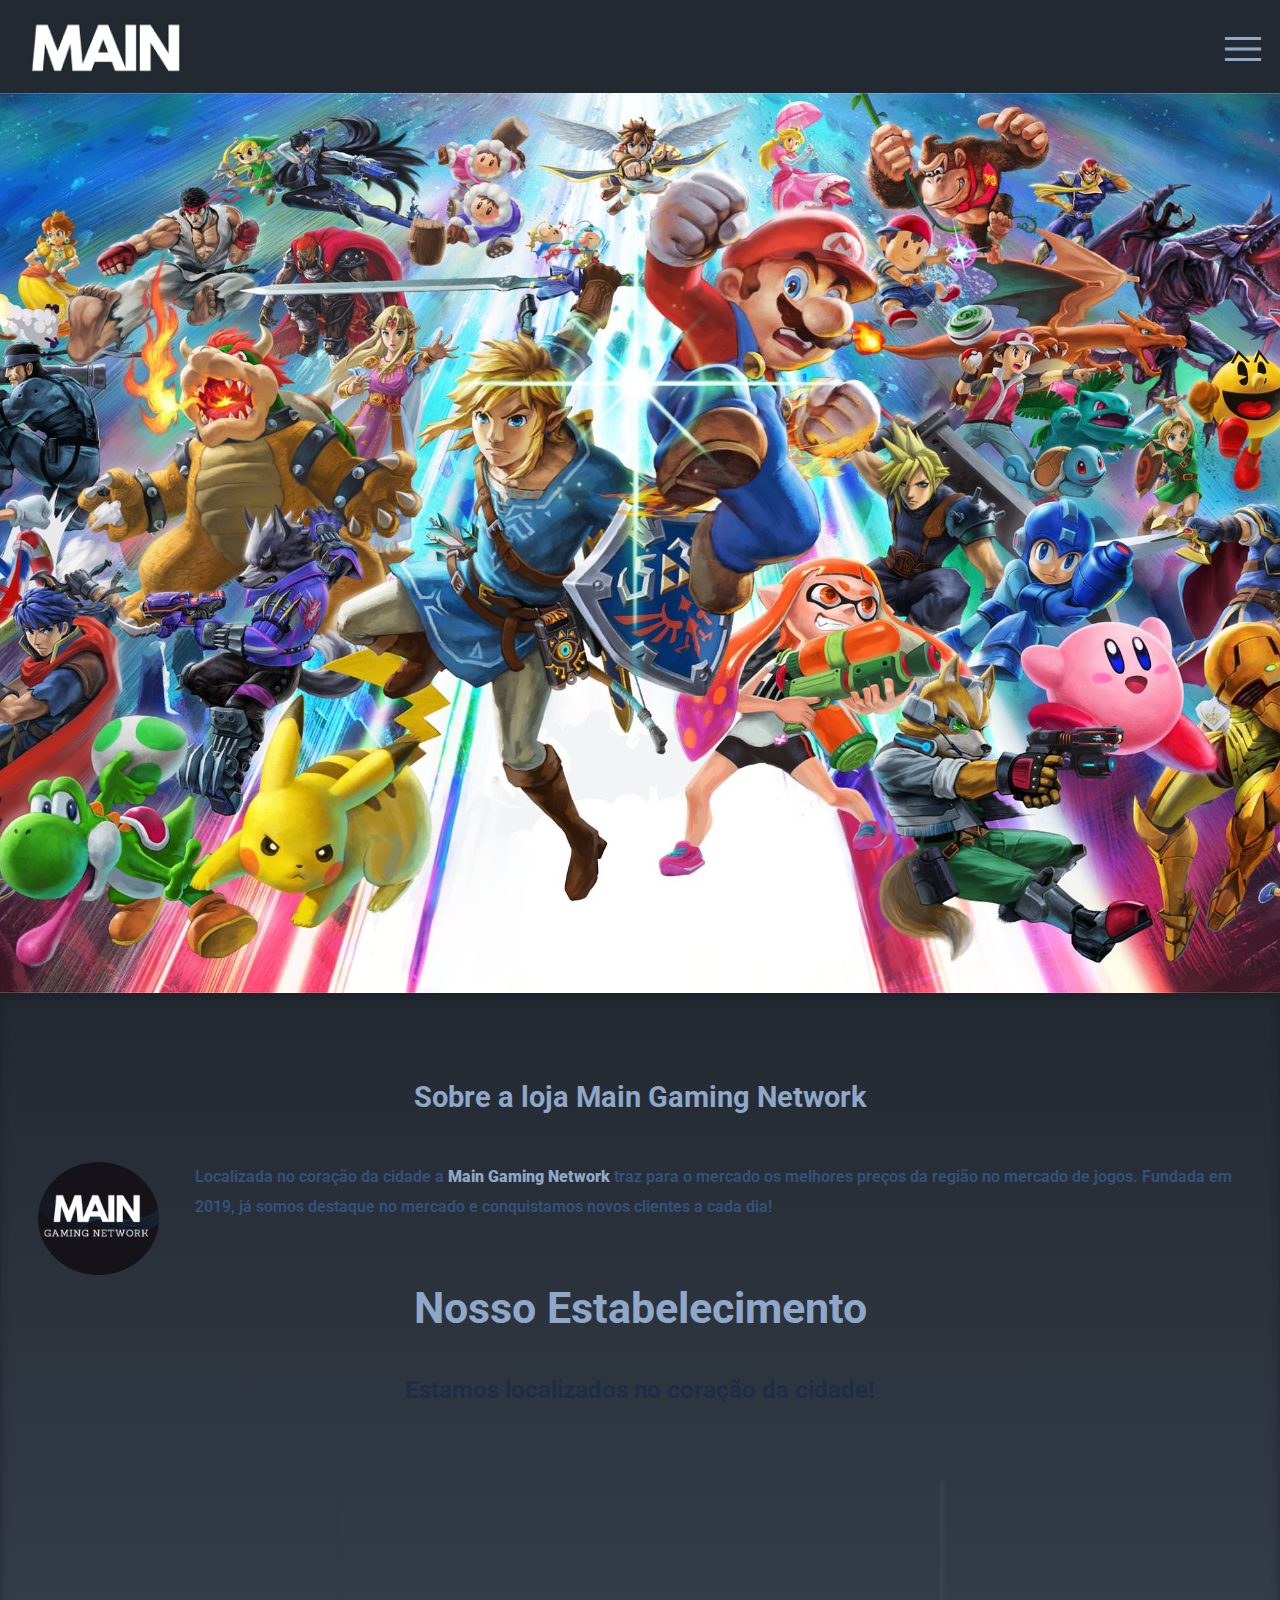
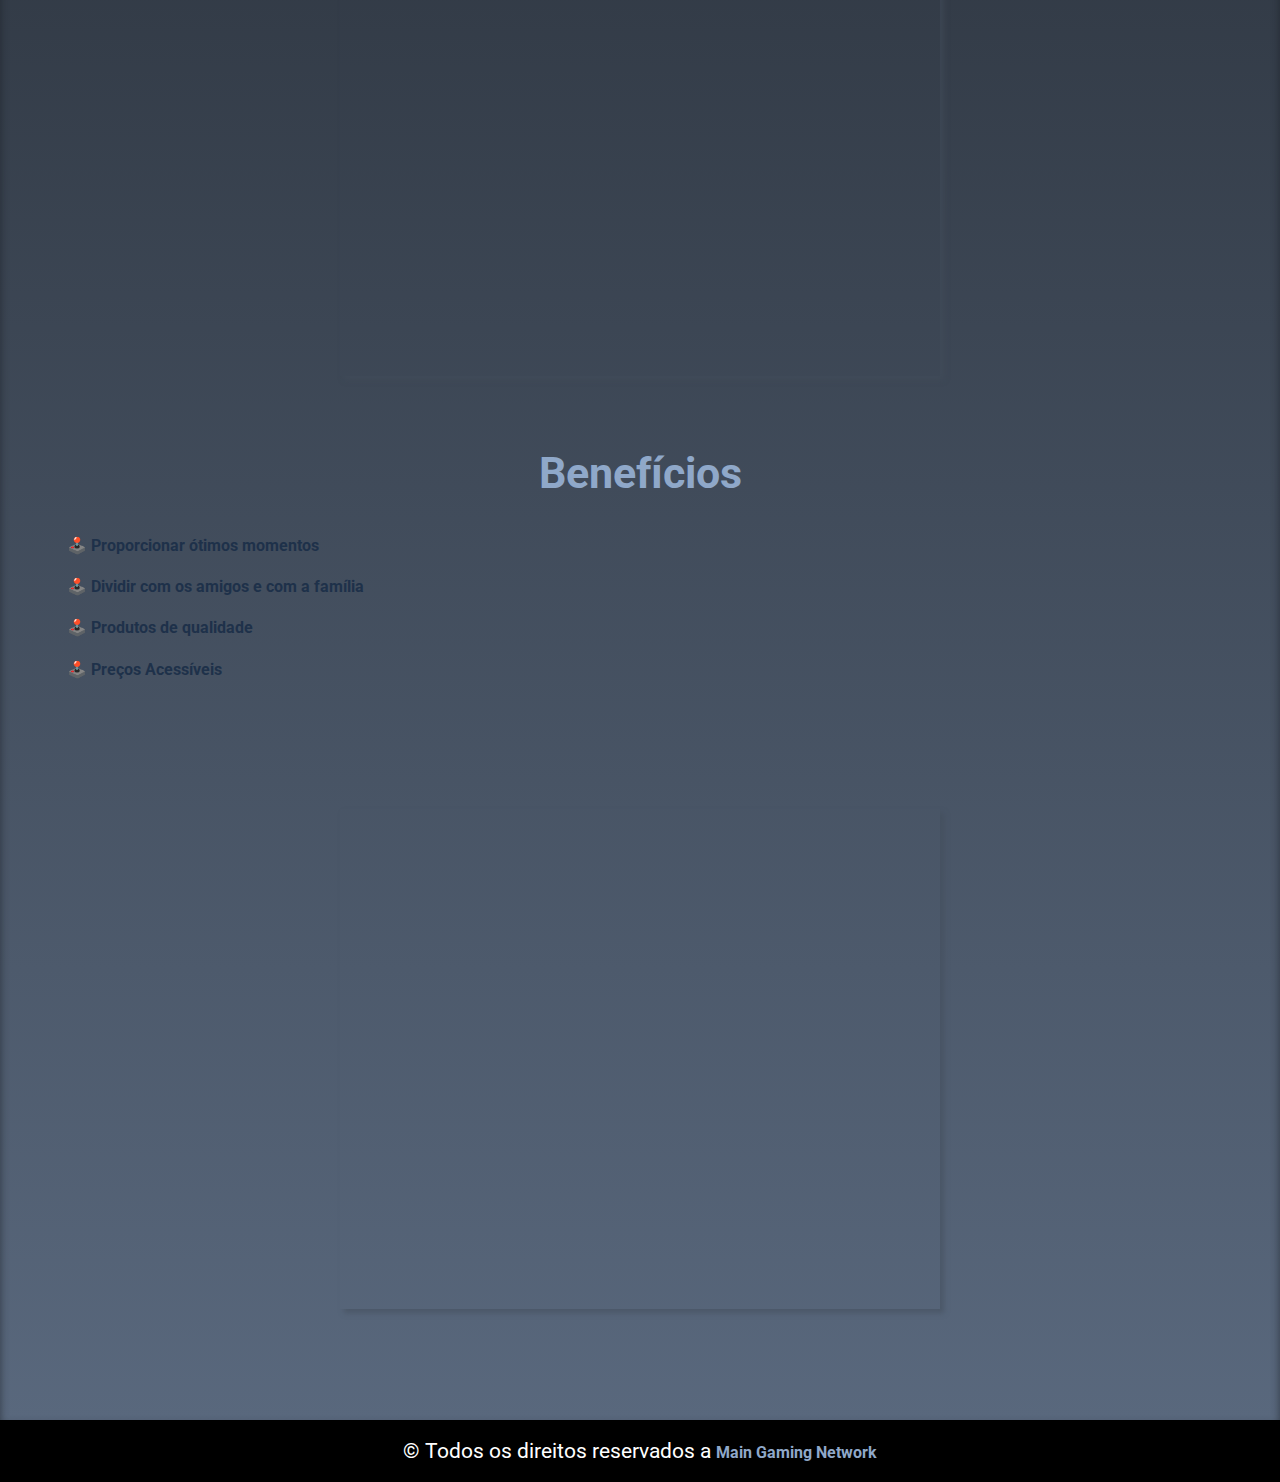
==== src/main/resources/static/index.html @ 84d83d10 "Initial commit" ====
<!DOCTYPE html>
<html  xmlns:th="https://www.thymeleaf.org">
<head>
    <meta charset="UTF-8">
    <meta name="viewport" content="width=device-width, initial-scale=1.0">
    <link rel="stylesheet" href="style.css"> <!--Mobile First (Página Principal)-->
    <link rel="stylesheet" href="media-principal.css"> <!--Resto dos dispositivos (Página Principal e Banner)-->
    <link rel="shortcut icon" href="favicon.ico" type="image/x-icon">
    <link rel="stylesheet" href="https://fonts.googleapis.com/css2?family=Material+Symbols+Outlined:opsz,wght,FILL,GRAD@20..48,100..700,0..1,-50..200" />
    <script src="script.js"></script>
    <title>Main Gaming Network</title>
</head>
<body onresize="sizeChange()">
    <!--Cabeçalho do site-->
    <header>
        <img class="logo" src="imagens/logo.png" alt="Logotipo">
        <span id="burger" class="material-symbols-outlined" onclick="menu()">
            menu
            </span>
    </header>
    <!--div usada para inserir um background image, para melhor responsividade-->
    <div class="banner">
    <menu id="itens">
        <ul>
            <li><a href="Menuindex" >Home</a></li>
            <li><a href="login" >Cadastro</a></li>
            <li><a href="contato"  rel="next">Contato</a></li>
            <li><a href="catalogo"  rel="next">Catalogo</a></li>
        </ul>
    </menu>
    </div>

    <main>
        <section>
            <h1 class="titulo-site">Sobre a loja Main Gaming Network</h1>
            <p class="local">
                <img class="main-gaming" src="imagens/logotipotexto.png" alt="Logotipo"> Localizada no coração da cidade a <strong>Main Gaming Network</strong> traz para o mercado os melhores preços da região no mercado de jogos. Fundada em 2019, já somos destaque no mercado e conquistamos novos clientes a cada dia!
            </p>

        </section>

        <section>
            <h1 class="titulo-padrao">Nosso Estabelecimento</h1>
            <p class="cora">Estamos localizados no coração da cidade!</p>
            <iframe class="frame" src="https://www.google.com/maps/embed?pb=!1m18!1m12!1m3!1d3654.8839956158517!2d-46.5583366!3d-23.6443251!2m3!1f0!2f0!3f0!3m2!1i1024!2i768!4f13.1!3m3!1m2!1s0x94ce4328ea92757b%3A0xccca50dd4902033b!2sR.%20Santo%20Andr%C3%A9%2C%20680%20-%20Boa%20Vista%2C%20S%C3%A3o%20Caetano%20do%20Sul%20-%20SP%2C%2009572-000!5e0!3m2!1spt-BR!2sbr!4v1693608157558!5m2!1spt-BR!2sbr" width="400" height="300" style="border:0;" allowfullscreen="" loading="lazy" referrerpolicy="no-referrer-when-downgrade"></iframe>
        </section>

        <section>
            <h1 class="titulo-padrao">Benefícios</h1>
            <ul class="lista-beneficios">
                <li>Proporcionar ótimos momentos</li>
                <li>Dividir com os amigos e com a família</li>
                <li>Produtos de qualidade</li>
                <li>Preços Acessíveis</li>
            </ul>
           
        </section>
                            
        <iframe class="frame" width="400" height="300" src="https://www.youtube.com/embed/yJQmo6Bz57w?si=tL_uA1Y-URNBIbmL" title="YouTube video player" frameborder="0" allow="accelerometer; autoplay; clipboard-write; encrypted-media; gyroscope; picture-in-picture; web-share" allowfullscreen></iframe>
    </main>
    <footer>
        <p>&copy; Todos os direitos reservados a <strong>Main Gaming Network</strong></p>
    </footer>
</body>
</html>
---- src/main/resources/static/style.css ----
@charset "UTF-8";
@import url('https://fonts.googleapis.com/css2?family=Roboto:wght@300;900&display=swap');

/*Configurações gerais do CSS*/
*{
    font-family: 'Roboto', sans-serif;
    margin:0px;
    padding:0px;
    font-size:1rem;
}

body{
    height:100vh;
}

/*Imagem de fundo do site*/
.banner{
    background:black url('imagens/banner.jpg') center center;
    background-size: cover;
    background-repeat:no-repeat;
    height:70vh;
    box-sizing: border-box;
}

.logo{
    width:40%;
}

/*Cabeçalho do site*/
header{
    background-color: rgb(35, 41, 49);
    display: flex;
    padding: 1%;
    padding-bottom: 3%;
    justify-content: space-between;
}

#itens{
    display:none;
}

/*Menu de opções do site (Home, Contatos, Produtos)*/
#itens a{
    position: relative;
    text-decoration: none;
    font-weight: bolder;
    padding:2%;
    text-align: right;
    display: block;
    background-color: #1e314a;
    border-top: 1.5px solid rgba(116, 115, 115, 0.356);
    text-transform: uppercase;
    font-size:1.2rem;
    color:#8fa8c9;
    opacity: 0.9;
}

#itens a:hover{
    background-color: #59687D;
    transition: 0.7s;
    opacity: 1;
    color: white;
}

/*Remoção das bolinhas da lista*/
#itens ul {
    list-style-type: none;
}

/*Estilização do ícone de menu*/
#burger{
    text-align:right;
    color: #8fa8c9;
    font-size:3rem;
    margin-top:3%;
}

/*Efeito ao passar mouse em cima do menu*/
#burger:hover{
    cursor:pointer;
    color:white;
}


main{
    background-image: linear-gradient(to bottom, rgb(35, 41, 49), #59687D);
    padding:3%;
    box-shadow: inset 0px 5px 8px rgba(25, 30, 36, 0.644);
}

/*Ajustes feitos na sessão abaixo da imagem do banner
------------------------------------------------------
*/
.titulo-site{
    text-align: center;
    font-size: 1.8rem;
    color:#8FA8C9;
    margin-top:4%;
    margin-bottom: 4%;
}

.local {
    text-align: justify;
    line-height: 1.9rem;
    font-size: 1.2rem;
    font-weight: 600;
    color:#33537D;
    margin-bottom: 15%;
}

.titulo-padrao{
    text-align: center;
    font-size:1.8rem;
    color:#8FA8C9;
}

strong{
    color:#8fa8c9;
}

.cora{
    text-align: center;
    margin-top: 3.5%;
    margin-bottom:3.5%;
    color:#1c2d44;
    font-weight: bold;
}

.frame{
    display:block;
    margin: auto;
    box-shadow: 4px 4px 5px rgba(65, 76, 90, 0.534);
    margin-bottom:6%;
}

/*Logotipo ao lado do texto*/
.main-gaming{
    width:20%;
    float:left;
    margin-right:3%;
}

footer{
    background-color: black;
    color:white;
    text-align: center;
    padding:5%;
}

.lista-beneficios{
    padding:3%;
    list-style-type: "🕹️";
    font-weight: bold;
    color: #1e314a;
}

.lista-beneficios > li{
    margin-bottom:2%;
}
/*Ajustes feitos na sessão abaixo da imagem do banner
------------------------------------------------------
*/
---- src/main/resources/static/media-principal.css ----
@charset "UTF-8";
@import url('https://fonts.googleapis.com/css2?family=Roboto:wght@300;900&display=swap');

/*Typical Device Breqakpoints
Telas Pequenas: até 600px
Celular: 600px até 768px
Tablet: 769px até 992px
Desktop: 992px até 1200px
Grandes telas: acima de 1200px
*/

@media screen and (min-width:600px) and (max-width:768px) {
    #burger{
        margin-top:4%;
        margin-right: 2%;
    }
    header{
        padding-bottom: 1.4%;
    }
}

@media screen and (min-width:768px) and (max-width:992px) { /*Tablets*/
    header{
        padding-bottom: 1%;
    }
    .logo{
        width:25%;
    }

    .banner{
        height: 100vh;
    }

    .main-gaming{
        width:15%;
    }

    .local{
        text-align: justify;
        font-size:1rem;
        margin-bottom:5%;
    }

    footer{
        padding:3%;
    }

    footer > p {
        font-size: 1.3rem;
    }

    .titulo-padrao{
        font-size:2.7rem;
    }

    .cora{
        font-size: 1.5rem;
    }

    .frame{
        width:600px;
        height:500px;
        margin-bottom: 6%;
        margin-top: 6%;
    }

    .lista-beneficios{
        margin-left:1%;
        font-size: 1.2rem;
        text-indent: 0.3rem;
    }

    .generos__lista{
        display: flex;
        flex-direction: row;
        align-items: center;
        list-style-type: none;
    }
}

@media screen and (min-width:992px) and (max-width:1200px){ 
    #burger{
        margin-top:1.3%;
    }
    header{
        padding-bottom: 1%;
    }
    .logo{
        width:20%;
    }
    .banner{
        height: 100vh;
    }
    .main-gaming{
        width:15%;
    }
    .local{
        text-align: left;
        font-size:1rem;
        margin-bottom:5%;
    }  
    footer{
        padding:1.5%
    }
    footer > p {
        font-size: 1.3rem;
    }
    .titulo-padrao{
        font-size:2.7rem;
    }
    .cora{
        font-size: 1.5rem;
    }
    .frame{
        width:600px;
        height:500px;
        margin-bottom: 6%;
        margin-top: 6%;
    }

    .lista-beneficios{
        margin-left:1%;
        font-size: 1.2rem;
        text-indent: 0.3rem;
    }
}

@media screen and (min-width:1200px) {
    #burger{
        margin-top:1%;
    }
    header{
        padding-bottom: 1%;
    }
    .logo{
        width:15%;
    }  
    .banner{
        height: 100vh;
    } 
    .main-gaming{
        width:10%;
    }
    .local{
        text-align: left;
        font-size:1rem;
        margin-bottom:5%;
    }
    footer{
        padding:1.5%
    }
    footer > p {
        font-size: 1.3rem;
    }
    .titulo-padrao{
        font-size:2.7rem;
    }
    .cora{
        font-size: 1.5rem;
    }
    .frame{
        width:600px;
        height:500px;
        margin-bottom: 6%;
        margin-top: 6%;
    }
    .lista-beneficios{
        margin-left:1%;
        font-size: 1.2rem;
        text-indent: 0.3rem;
    }
}
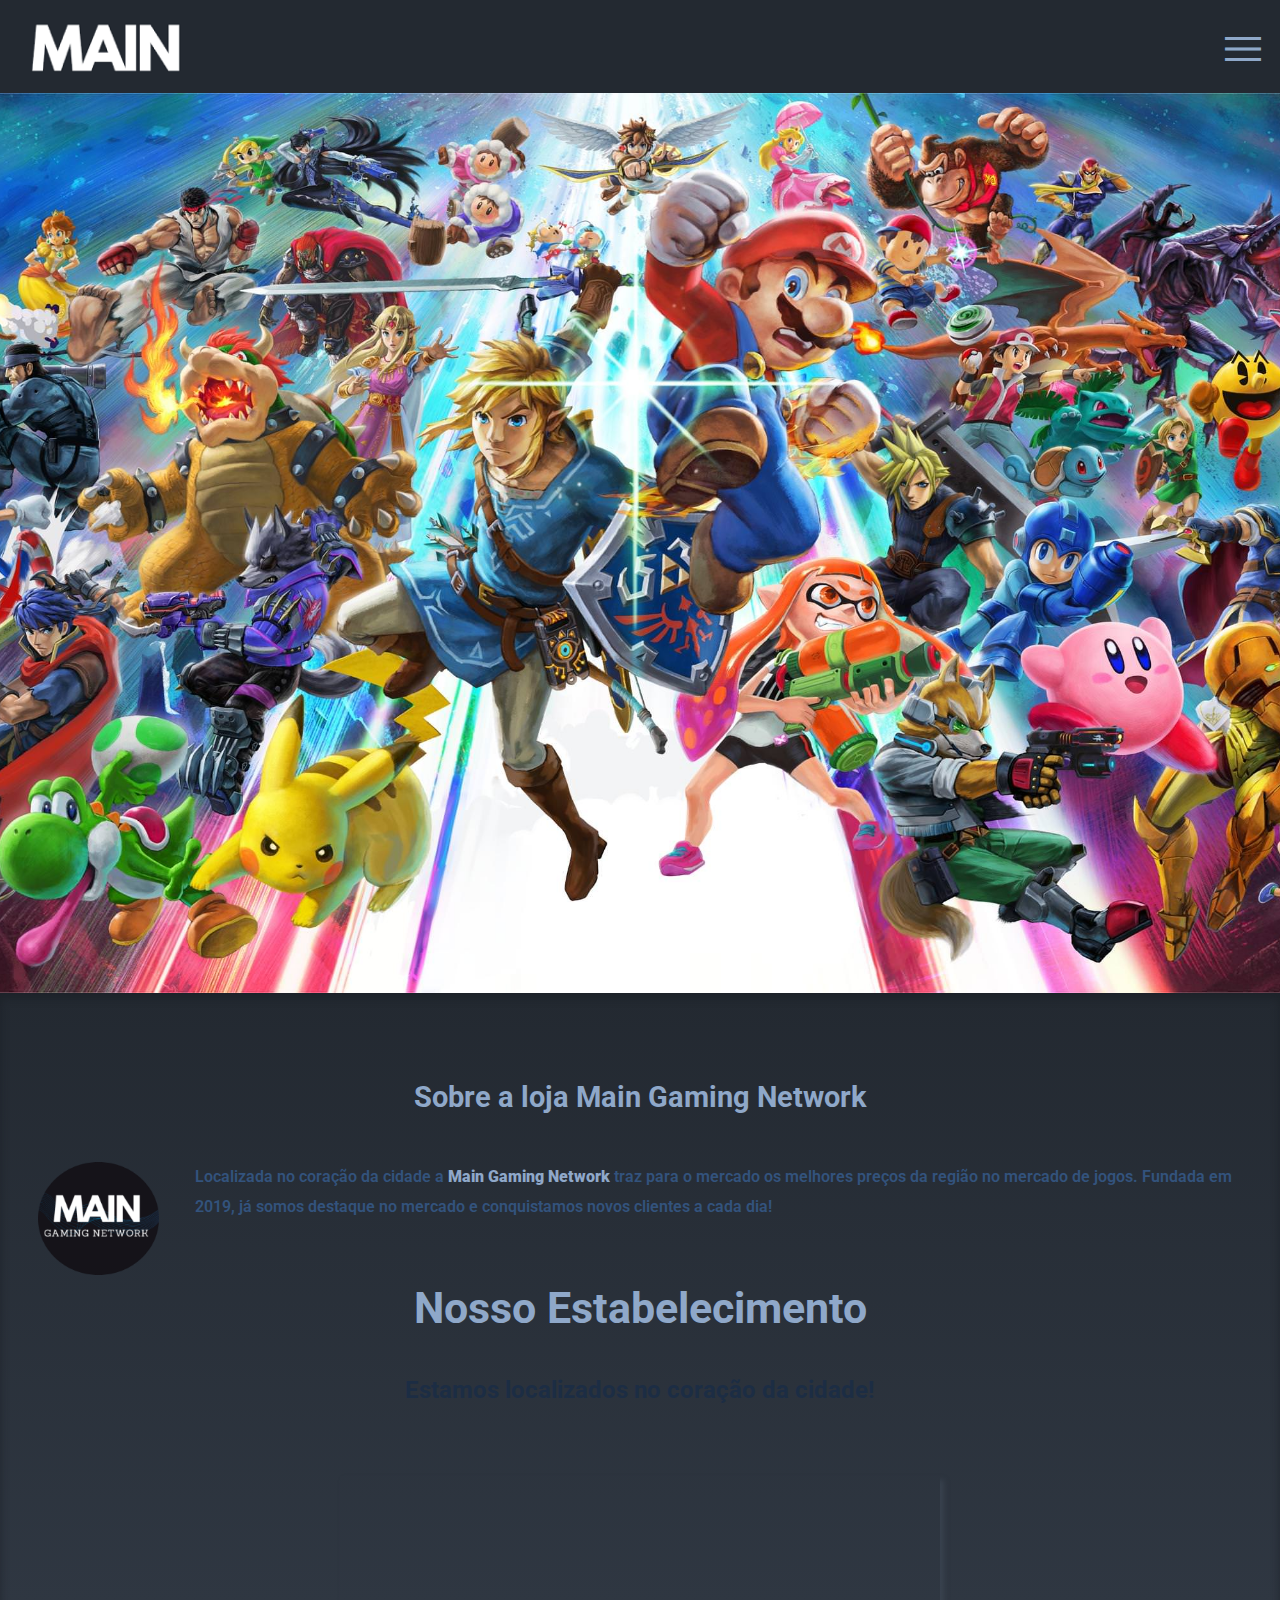
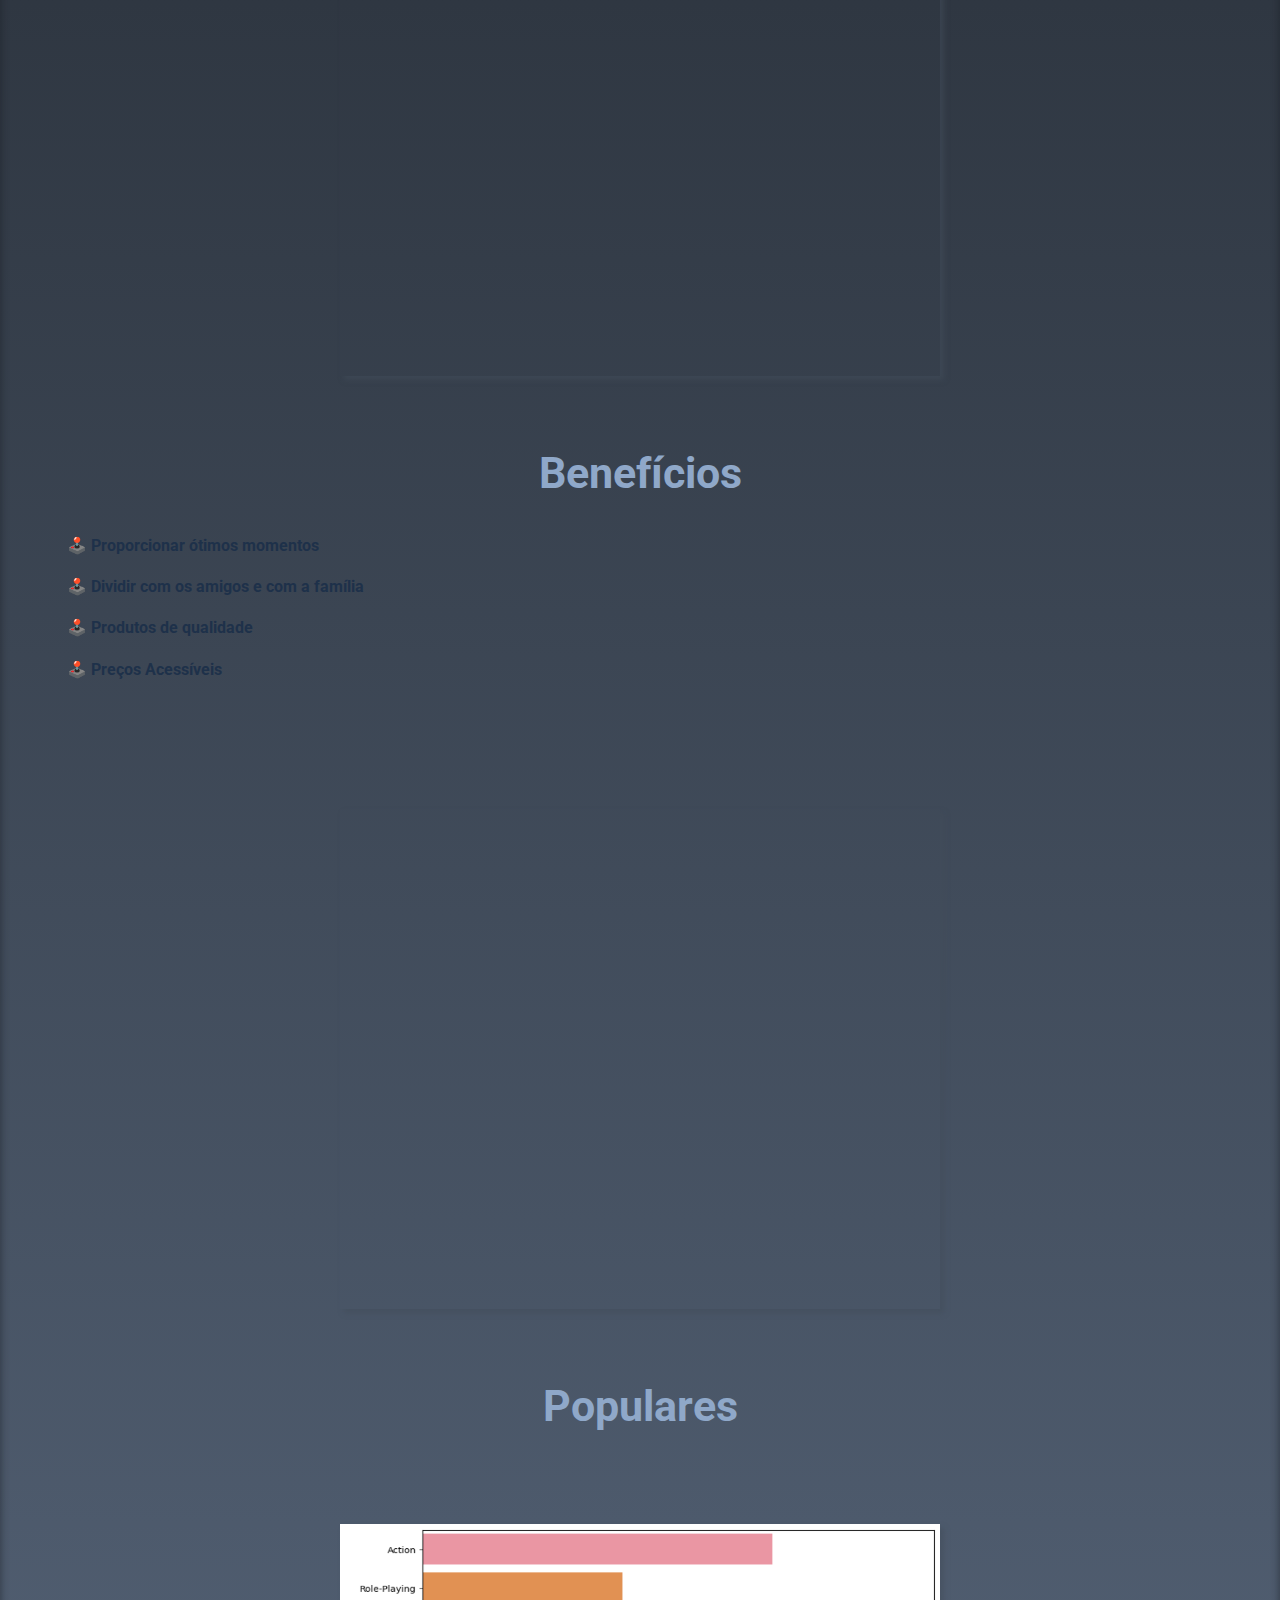
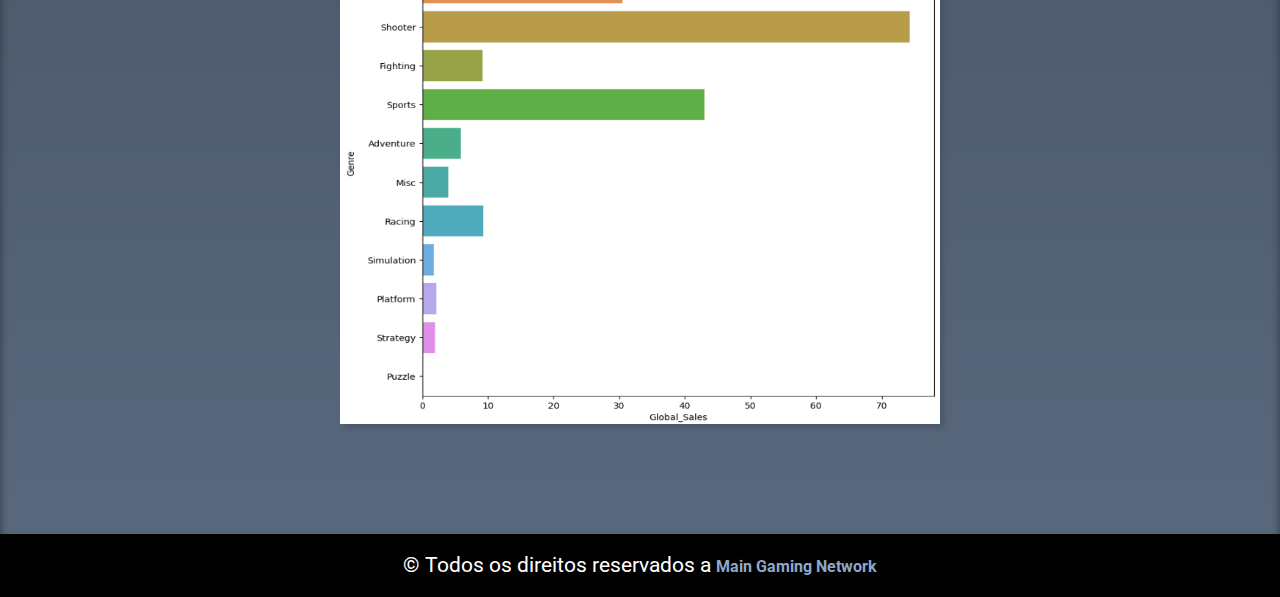
==== commit b4916961: "alterações nos estilos CSS" ====
--- a/src/main/resources/static/index.html
+++ b/src/main/resources/static/index.html
@@ -23,7 +23,8 @@
     <menu id="itens">
         <ul>
             <li><a href="Menuindex" >Home</a></li>
-            <li><a href="login" >Cadastro</a></li>
+            <li><a href="cadastro" >Cadastro</a></li>
+            <li><a href="Login" >Entrar</a></li>
             <li><a href="contato"  rel="next">Contato</a></li>
             <li><a href="catalogo"  rel="next">Catalogo</a></li>
         </ul>
@@ -57,6 +58,13 @@
         </section>
                             
         <iframe class="frame" width="400" height="300" src="https://www.youtube.com/embed/yJQmo6Bz57w?si=tL_uA1Y-URNBIbmL" title="YouTube video player" frameborder="0" allow="accelerometer; autoplay; clipboard-write; encrypted-media; gyroscope; picture-in-picture; web-share" allowfullscreen></iframe>
+        <h1 class="titulo-padrao">Populares</h1>
+        <br><!-- comment -->
+        <section>
+            
+            <img src="imagens/GenerosMaisVendidos.png" width="500" height="500" alt="alt" class="frame"/>
+        </section>
+        
     </main>
     <footer>
         <p>&copy; Todos os direitos reservados a <strong>Main Gaming Network</strong></p>
--- a/src/main/resources/static/style.css
+++ b/src/main/resources/static/style.css
@@ -157,6 +157,8 @@
 .lista-beneficios > li{
     margin-bottom:2%;
 }
+
+
 /*Ajustes feitos na sessão abaixo da imagem do banner
 ------------------------------------------------------
 */